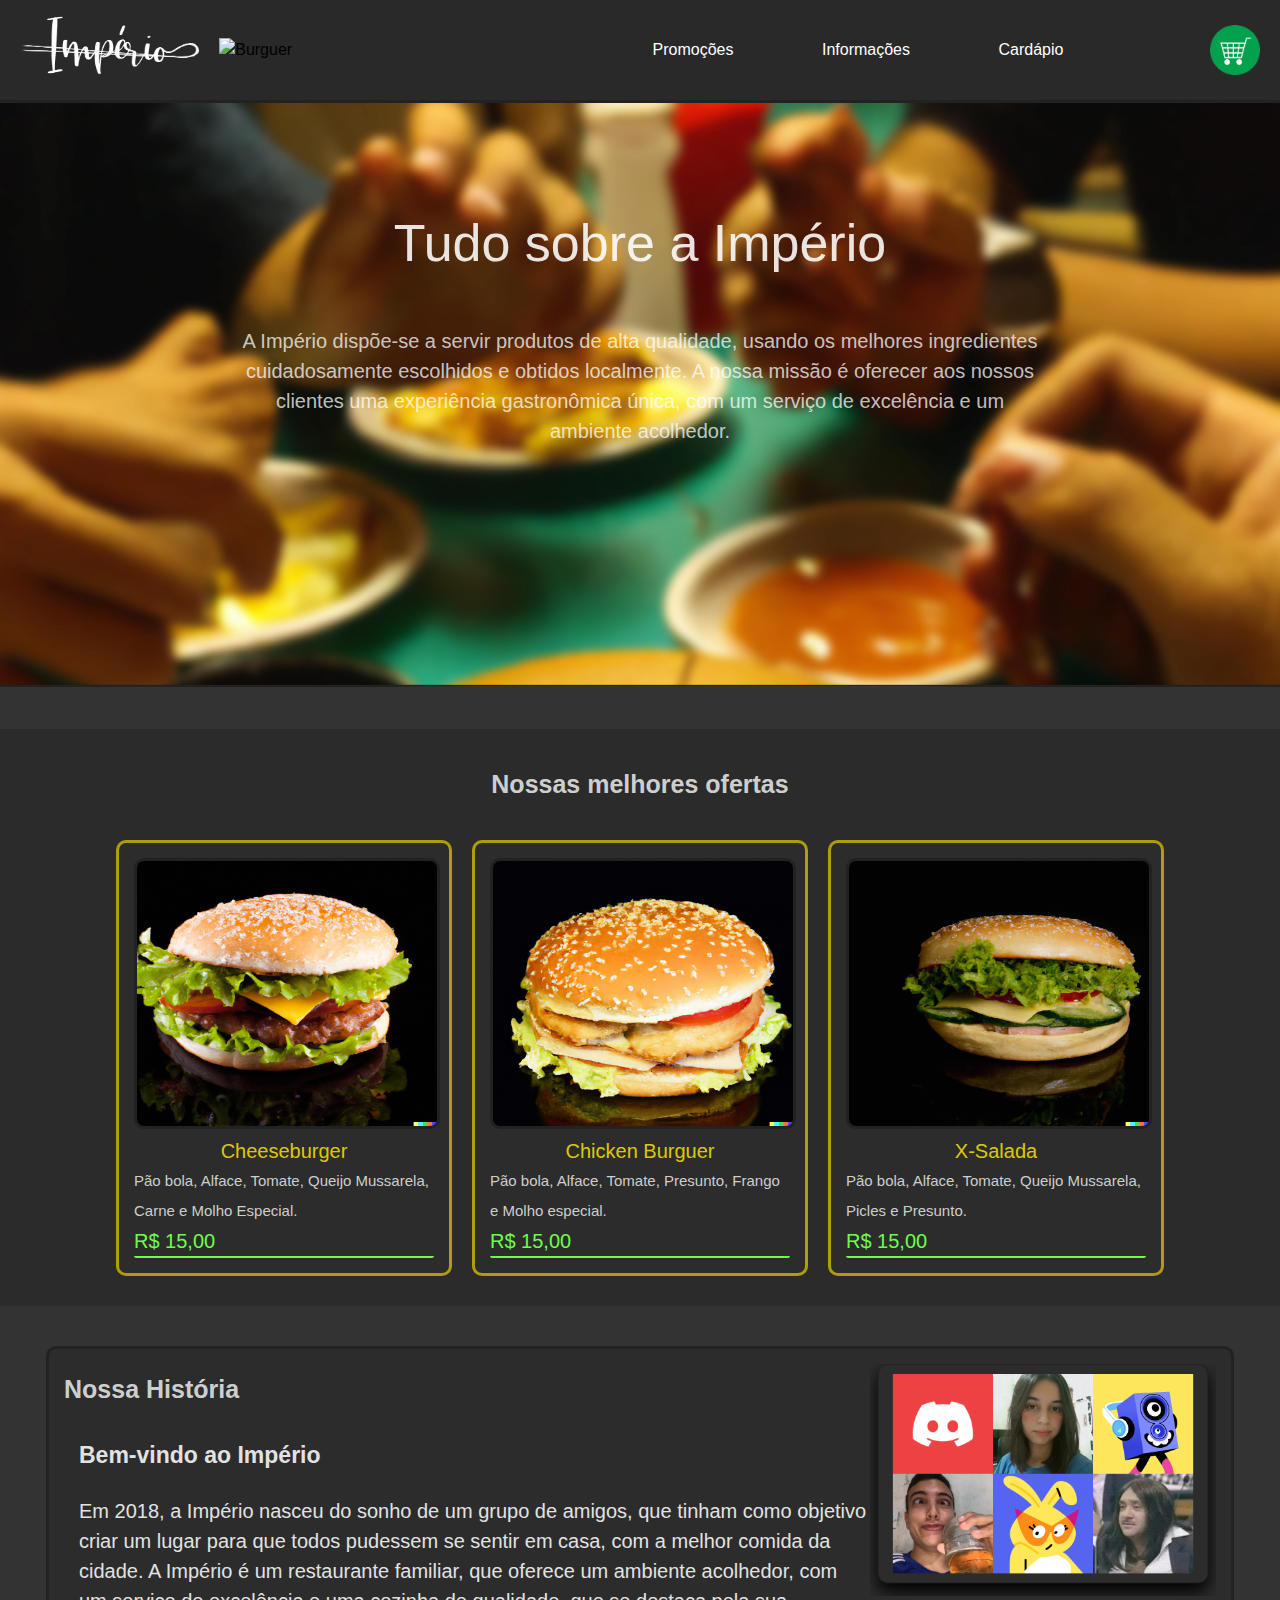
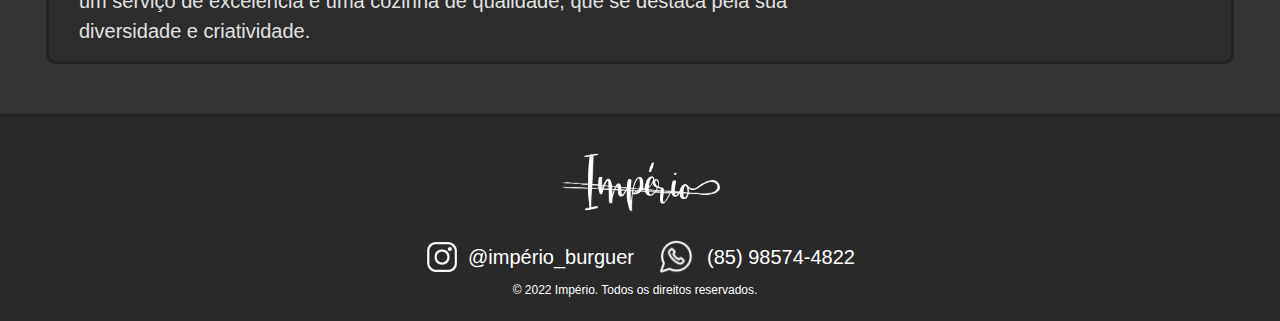
==== index.html @ 6d9a22b9 "bugfix" ====
<!DOCTYPE html>
<html lang="pt_BR" dir="ltr">
<head>
  <!--#region github meta-->
  <meta http-equiv='cache-control' content='no-cache'> 
  <meta http-equiv='expires' content='0'> 
  <meta http-equiv='pragma' content='no-cache'>
  <!--#endregion github meta-->

  <!--default meta-->
  <meta charset="UTF-8">
  <meta http-equiv="X-UA-Compatible" content="IE=edge">
  <meta name="viewport" content="width=device-width, initial-scale=1.0">

  <!--css meta-->
  <link rel="stylesheet" href="css/default.css">
  <link rel="stylesheet" href="css/products.css">
  <link rel="stylesheet" href="css/index.css">

  <!--js meta-->
  <script type="module" src="js/default.js"></script>
  <script type="module" src="js/index.js"></script>

  <!--page info-->
  <title>Império - Página principal</title>
</head>
<body>

  <!--cabeçalho da página (header)-->
  <header>

    <!--coloque a Logo imperio à esquerda do header-->
    <div>
      <figure>
        <img src="./img/logo/Logo_imperio.png" alt="Logo do Império" id="imperio_logo" />
        <img src="./img/logo/burguer.png" alt="Burguer" id="burguer" />
      </figure>
    </div>

    <!--criar botão shopping_cart à direita-->
    <img src="./img/shopping_cart.png" alt="Carrinho de compras" id="shopping_cart" />

    <!--Botões centrais-->
    <div class="center" >
      <nav id="navbuttons">
        <ul><a id="promo">Promoções</a></ul>
        <ul><a id="info">Informações</a></ul>
        <ul><a href="./menu.html" id="card">Cardápio</a></ul>
      </nav>
    </div>

  </header>

  <main>

    <!--Sobre nós (inicio da página)-->
    <section class="sectionabout" style="min-height: 337px;">
      <div id="secdiv">

        <!--Imagem de fundo-->
        <span>
          <span style="background-image: url(./img/fundo.png ); height: 609px; transform: translate(0px, 75.8455px);"></span>
        </span>

        <!--Texto sobre a imperio-->
        <div class="aboutimperio">
          <h1>Tudo sobre a Império</h1>
          <br><br>
          <p>A Império dispõe-se a servir produtos de alta qualidade, usando os melhores ingredientes cuidadosamente escolhidos e obtidos localmente. A nossa missão é oferecer aos nossos clientes uma experiência gastronômica única, com um serviço de excelência e um ambiente acolhedor.</p>
        </div>

      </div>
    </section>

    <br><br><br><br><br><br><br><br>

    <!--Produtos mais vendidos-->
    <section id="jsbestsale" class="bestsale" style="background: rgb(43, 43, 43); padding: 1px 0 20px 0;">

      <h1>Nossas melhores ofertas</h1>

      <!--classe que engloba todos os cards de produtos-->
      <div class="cardgroup">

        <!--#region cards dos produtos-->
        
        <div class="productcard">

          <img src="./img/products/p1.png">
          <div id="productinfo">
            <div>
              <h2>Cheeseburger</h2>
              <h3>Pão bola, Alface, Tomate, Queijo Mussarela, Carne e Molho Especial.</h3>
            </div>
            <p>R$ 15,00</p>
          </div>

        </div>

        <div class="productcard">

          <img src="./img/products/p2.png">
          <div id="productinfo">
            <div>
              <h2>Chicken Burguer</h2>
              <h3>Pão bola, Alface, Tomate, Presunto, Frango e Molho especial.</h3>
            </div>
            <p>R$ 15,00</p>
          </div>

        </div>

        <div class="productcard">

          <img src="./img/products/p3.png">
          <div id="productinfo">
            <div>
              <h2>X-Salada</h2>
              <h3>Pão bola, Alface, Tomate, Queijo Mussarela, Picles e Presunto.</h3>
            </div>
            <p>R$ 15,00</p>
          </div>

        </div>

        <!--#endregion cards dos produtos-->

      </div>
        
    </section>
    
    <!--Nossa história-->
    <section id="jsinfo" class="story">

      <!--Fotos da equipe-->
      <div id="teamphotos">
        <img src="./img/Photo teams.png">
      </div>

      <!--Texto da nossa história-->
      <div id="text">

        <h1>Nossa História</h1>
          <br>
        <h2>Bem-vindo ao Império</h2>
          <br>
        <p>Em 2018, a Império nasceu do sonho de um grupo de amigos, que tinham como objetivo criar um lugar para que todos pudessem se sentir em casa, com a melhor comida da cidade. A Império é um restaurante familiar, que oferece um ambiente acolhedor, com um serviço de excelência e uma cozinha de qualidade, que se destaca pela sua diversidade e criatividade.</p>
      
      </div>

    </section>

  </main>

  <!--Rodapé da página-->
  <footer>

    <img src="./img/logo/Logo_imperio.png">
    <section>

      <!--put instagram.png at next of @imperio_burguer-->
      <img src="./img/logo/instagram.png" class="instragram">
      <p>@império_burguer</p>
      <img src="./img/logo/whatsapp.png" class="whatsapp">
      <p>(85) 98574-4822</p>
    </section>
    <p style="font-size: 75%;">© 2022 Império. Todos os direitos reservados.</p>
    
  </footer>
</body>
</html>
---- css/default.css ----
/*reset all the margins*/
* { 
    margin: 0;
    padding: 0 
}

body {
    font-family: 'Open Sans', sans-serif;
    font-size: 16px;
    line-height: 1.5;
    background: #333;
}

/*#region header*/

header {
    background-color: #292929; 
    height: 100px; 
    width: 100%;
    position: fixed;
    top: 0;
    border-bottom: 3px solid rgb(34, 34, 34);
    z-index: 99;
}

#imperio_logo{
    float: left;
    margin: 0 20px 0 20px;
    height: 100px;
}

#burguer {
    float: left;
    margin: 37.5px 20px 0 0;
    height: 25px;
}

#shopping_cart {
    float: right;
    margin: 25px 20px 0 0;
    height: 50px;
}

/*#region center*/

.center {
    float: right;
    margin: 37.5px auto;;
    width: 50vw;
}

.center a{
    margin: 0 5vw 0 0;
    font-family:'Lucida Sans', 'Lucida Sans Regular', 'Lucida Grande', 'Lucida Sans Unicode', Geneva, Verdana, sans-serif;
    color: white;
    text-decoration: none;
    padding: 10px;
    border-radius: 10%;
}

.center a:hover{
    background-color: white;
    color: #292929;
}

.center nav{
    list-style: none;
    text-align: center;
}

.center ul {
    display: inline-block;
}

/*#endregion center*/

/*#endregion header*/

/*#region footer*/

footer{
    background-color: #292929;
    padding: 20px;
    margin-top: 50px;
    text-align: center;
    border-top: 3px solid #222222;
}
footer p {
    color: white;
    font-size: 20px;
    display: inline-block;
    margin-right: 10px;
}
   
footer img{
    width: 160px;
    height: 100px;
    margin: 0 auto;
    display: block;
}
  
footer section{
    display: flex;
    justify-content: center;
    align-items: center;
    margin: 0 auto;
    width: 100%;
    max-width: 450px;
}
  
.instragram{
    width: 30px;
    height: 30px;
}
  
.whatsapp{
    width: 40px;
    height: 40px;
}

/*#endregion*/
---- css/products.css ----
.bestsale .productcard{
    border: 3px solid #d6c101c4;
}

.bestsale h1 {
    font-size: 25px;
    color: #cecece;
    margin: 36px auto;
    text-align: center;
}
  
.cardgroup {
    display: flex;
    flex-wrap: wrap;
    justify-content: center;
    height: 100%;
}
  
.productcard {
    margin: 0 10px 10px 10px;
    width: 300px;
    background-color: #2c2c2c;
    border: 3px solid #222222;
    border-radius: 10px;
    padding: 15px;
    max-width: 100%;
    transition: all 0.3s ease-in-out;
    cursor: pointer;
}

.productcardoffer {
    border: 3px solid #d6c101c4;
}
  
.productcard:hover{
    transform: scale(0.95);
}

.productcard img{
    width: 100%;
    max-height: 265px;
    border-radius: 10px;
    border: 3px solid #222222;
}

#productinfo {
    margin: 0 0 0 0;
    padding: 0 0 0 0;
    width: 100%;
    overflow: auto;
    transform: scale(1);
    transition: 0.5s;
}

#productinfo h2 {
    font-size: 20px;
    color: #fce304de;
    text-align: center;
    font-weight: 500;
}

#productinfo h3{
    font-size: 15px;
    color: #cecece;
    line-height: 30px;
    font-weight: 500;
}

#productinfo p {
    font-size: 20px;
    color: #6cff47;
    border-bottom: 2px solid #6cff47;
    border-radius: 2px;
    line-height: 30px;
    font-weight: 500;
}
---- css/index.css ----
/*reset all the margins*/
* { 
  margin: 0;
  padding: 0 
}

body {
  font-family: 'Open Sans', sans-serif;
  font-size: 16px;
  line-height: 1.5;
  background: #333;
}

/*#region about*/
.sectionabout div {
  margin: 200px auto;
}

.sectionabout div span {
  overflow: hidden;
  position: absolute;
  top: 0;
  right: 0;
  bottom: 0;
  left: 0;
  z-index: -1;
  border-bottom: 2px solid rgb(34, 34, 34);
}

.sectionabout div span span{
  background-repeat: no-repeat;
  background-position: top;
  background-size: cover;
  position: absolute;
  bottom: 0;
  left: 0;
  width: 100%;
  height: 100%;
  display: block;
}

.aboutimperio {
  margin: 103px auto;
  width: 80%;
  max-width: 800px;
  padding: 10px;
  text-align: center;
  font-weight: 500;
  font-family: Arial, Helvetica, sans-serif;
}

.aboutimperio h1 {
  font-size: 52px;
  line-height: 1.3em;
  color: rgba(255, 255, 255, 0.877);
  font-weight: 500;
}

.aboutimperio p {
  color: rgba(255, 255, 255, 0.74);
  font-size: 20px;
}
/*#endregion about*/

#navbuttons {
  cursor: pointer;
}

/*#region story*/
.story {
  margin: 40px auto;
  width: 90%;
  border: 3px solid #222222;
  border-radius: 10px;
  font-family:'Gill Sans', 'Gill Sans MT', Calibri, 'Trebuchet MS', sans-serif;
  font-weight: lighter;
  color: #e2e2e2;
  padding: 15px;
  background-color: #2c2c2c;
  overflow: auto;
}

.story #text h1{
  font-size: 25px;
  color: #cecece;
  line-height: 50px;
}

.story #text h2{
  font-size: 23px;
  margin-left: 15px;
}

.story #text p{
  font-size: 20px;
  margin-left: 15px;
}

.story #teamphotos img{
  float: right;
  clear: both;
  width: 30%;
  min-width: 300px;
}
/*#endregion story*/
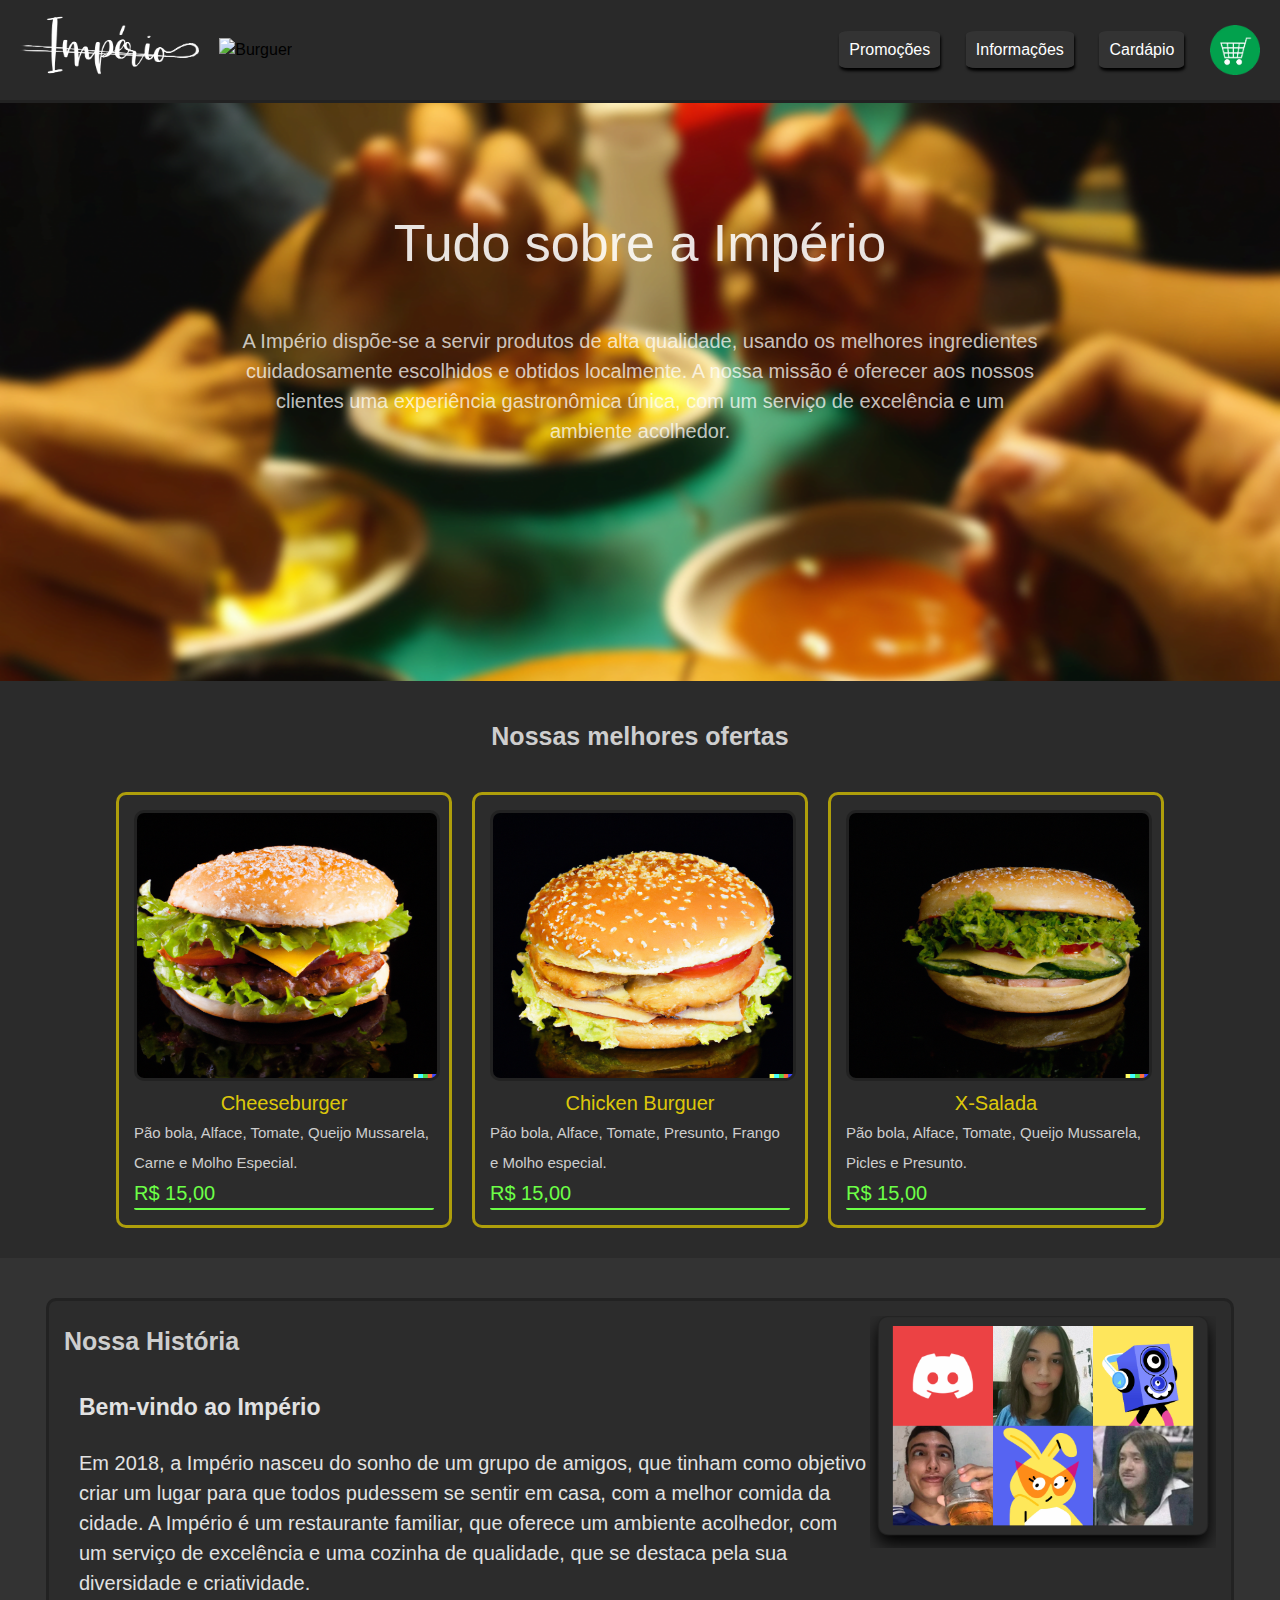
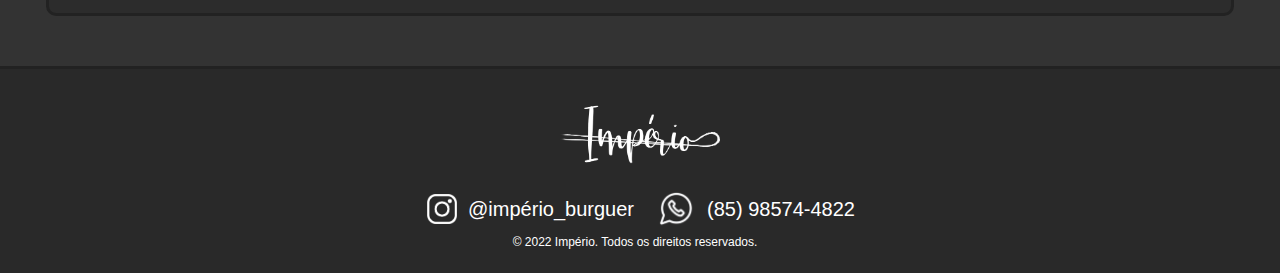
==== commit a95539fc: "fix" ====
--- a/index.html
+++ b/index.html
@@ -19,7 +19,6 @@
 
   <!--js meta-->
   <script type="module" src="js/default.js"></script>
-  <script type="module" src="js/index.js"></script>
 
   <!--page info-->
   <title>Império - Página principal</title>
@@ -30,24 +29,18 @@
   <header>
 
     <!--coloque a Logo imperio à esquerda do header-->
-    <div>
-      <figure>
-        <img src="./img/logo/Logo_imperio.png" alt="Logo do Império" id="imperio_logo" />
-        <img src="./img/logo/burguer.png" alt="Burguer" id="burguer" />
-      </figure>
-    </div>
+    <img class="home" src="./img/logo/Logo_imperio.png" alt="Logo do Império" id="imperio_logo" />
+    <img class="home" src="./img/logo/burguer.png" alt="Burguer" id="burguer" />
 
     <!--criar botão shopping_cart à direita-->
     <img src="./img/shopping_cart.png" alt="Carrinho de compras" id="shopping_cart" />
 
     <!--Botões centrais-->
-    <div class="center" >
-      <nav id="navbuttons">
-        <ul><a id="promo">Promoções</a></ul>
-        <ul><a id="info">Informações</a></ul>
-        <ul><a href="./menu.html" id="card">Cardápio</a></ul>
-      </nav>
-    </div>
+    <nav class="center" id="navbuttons">
+      <ul><a id="promo">Promoções</a></ul>
+      <ul><a id="info">Informações</a></ul>
+      <ul><a href="./menu.html" id="card">Cardápio</a></ul>
+    </nav>
 
   </header>
 
@@ -72,7 +65,7 @@
       </div>
     </section>
 
-    <br><br><br><br><br><br><br><br>
+    <br><br><br><br><br><br>
 
     <!--Produtos mais vendidos-->
     <section id="jsbestsale" class="bestsale" style="background: rgb(43, 43, 43); padding: 1px 0 20px 0;">
--- a/css/default.css
+++ b/css/default.css
@@ -11,6 +11,10 @@
     background: #333;
 }
 
+#navbuttons a{
+    cursor: pointer;
+}
+
 /*#region header*/
 
 header {
@@ -21,6 +25,10 @@
     top: 0;
     border-bottom: 3px solid rgb(34, 34, 34);
     z-index: 99;
+}
+
+.home{
+    cursor: pointer;
 }
 
 #imperio_logo{
@@ -44,18 +52,22 @@
 /*#region center*/
 
 .center {
-    float: right;
-    margin: 37.5px auto;;
-    width: 50vw;
+    display: flex;
+    justify-content: right;
+    align-items:flex-end;
+    margin: 37.5px auto;
 }
 
 .center a{
-    margin: 0 5vw 0 0;
+    background-color: #333333;
+    margin: 0 2vw 0 0;
     font-family:'Lucida Sans', 'Lucida Sans Regular', 'Lucida Grande', 'Lucida Sans Unicode', Geneva, Verdana, sans-serif;
     color: white;
     text-decoration: none;
     padding: 10px;
     border-radius: 10%;
+    box-shadow: 1px 3px 3px black;
+    transition: all 0.2s ease;
 }
 
 .center a:hover{
--- a/css/index.css
+++ b/css/index.css
@@ -62,10 +62,6 @@
 }
 /*#endregion about*/
 
-#navbuttons {
-  cursor: pointer;
-}
-
 /*#region story*/
 .story {
   margin: 40px auto;
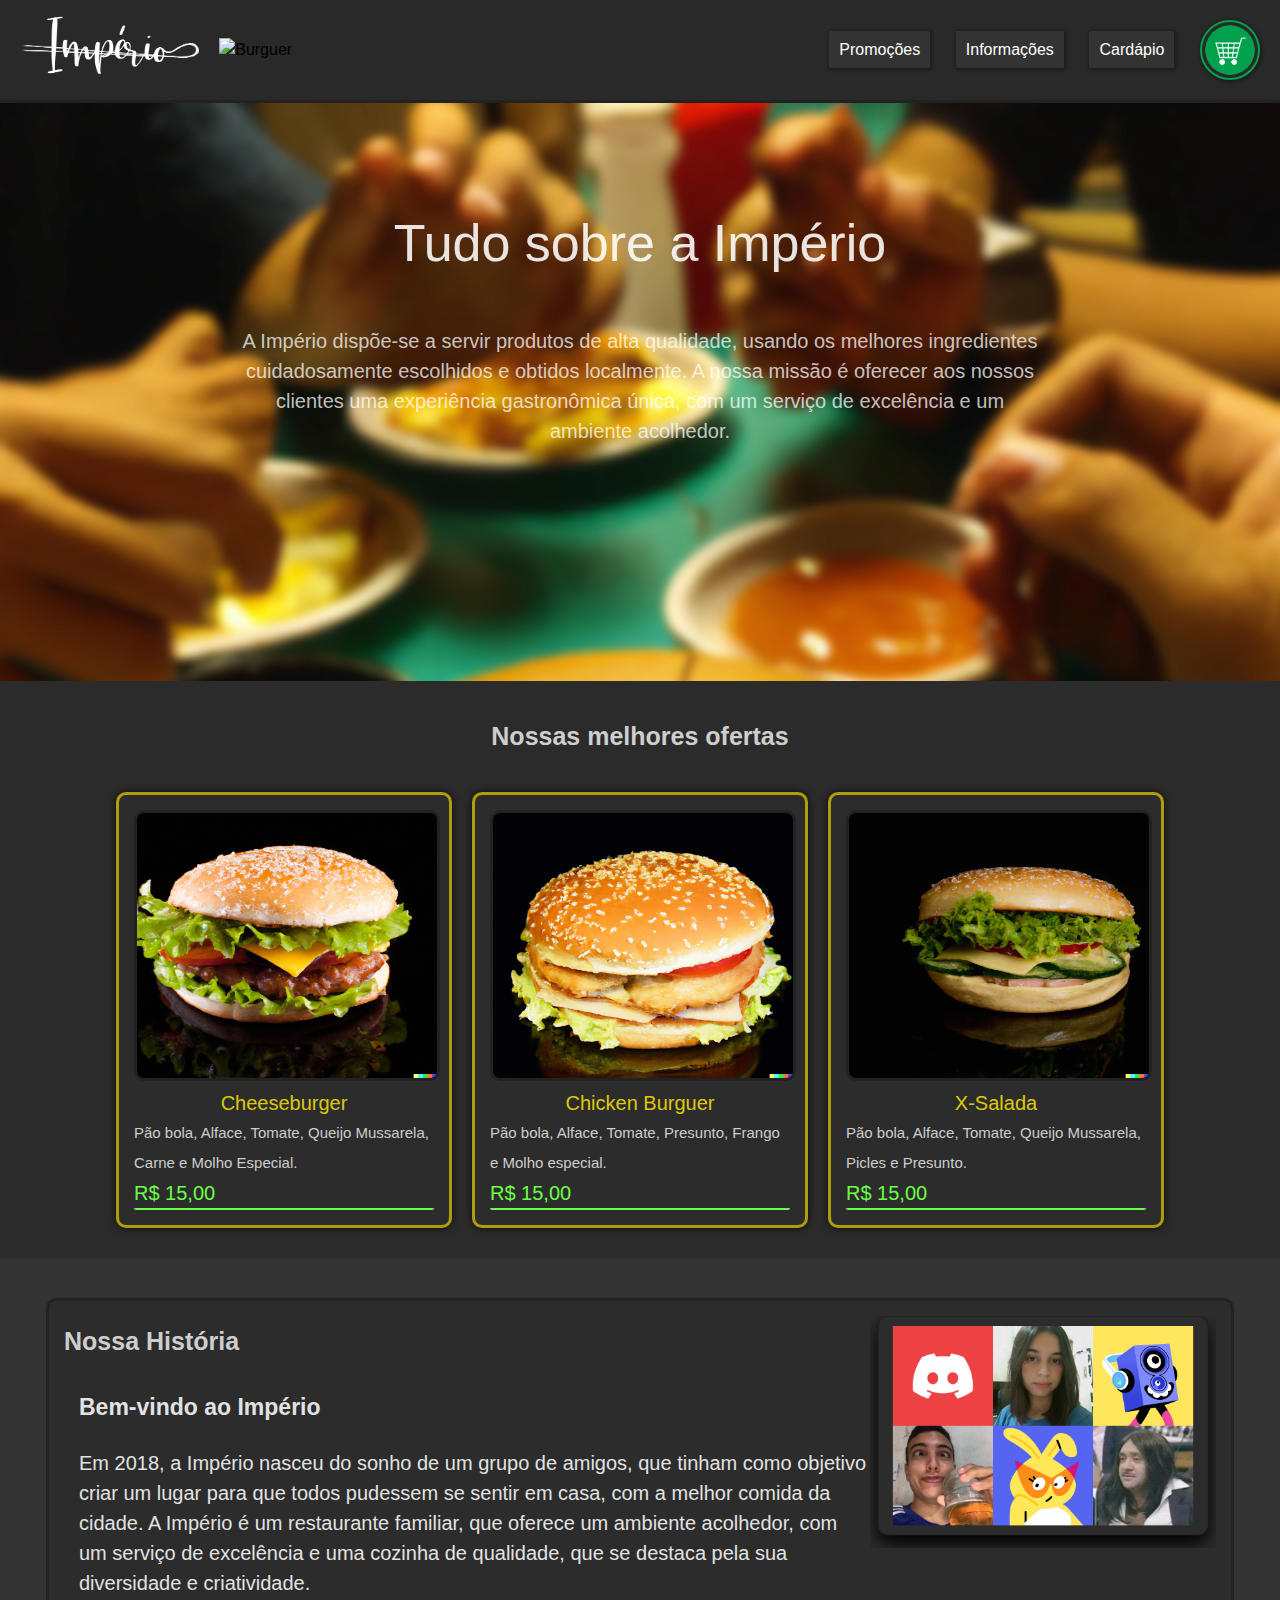
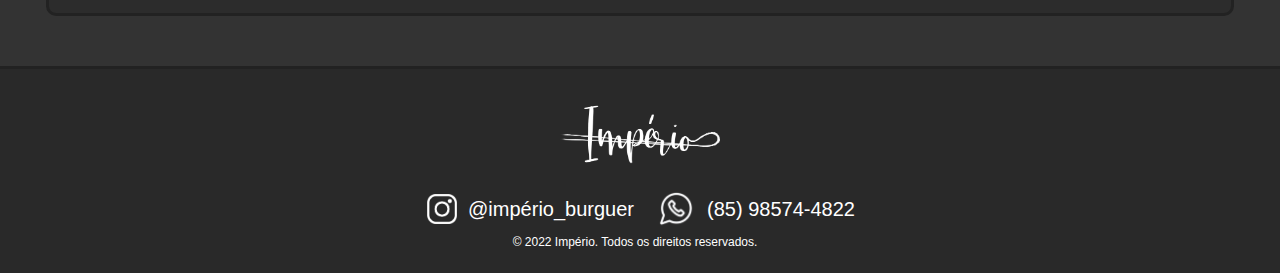
==== commit fe6c9d6b: "shoppingcart" ====
--- a/index.html
+++ b/index.html
@@ -16,6 +16,7 @@
   <link rel="stylesheet" href="css/default.css">
   <link rel="stylesheet" href="css/products.css">
   <link rel="stylesheet" href="css/index.css">
+  <link rel="stylesheet" href="css/cartconfirm.css">
 
   <!--js meta-->
   <script type="module" src="js/default.js"></script>
@@ -35,14 +36,59 @@
     <!--criar botão shopping_cart à direita-->
     <img src="./img/shopping_cart.png" alt="Carrinho de compras" id="shopping_cart" />
 
+    <!--html para uso em js no carrinho-->
+    <div id="cart_productjs" style="display: none;">
+      <div class="cart_product">
+        <img class="cart_product_img" src="./img/products/b1.jpg" />
+        <div>
+          <p class="cart_product_name">Cheeseburger</p>
+          <p class="cart_product_price">R$ 10,00</p>
+        </div>
+        <div class="cart_options">
+          <p class="cart_remove">X</p>
+          <p class="cart_qtd">x1</p>
+        </div>
+      </div>
+    </div>
+
+    <div id="cartmenu" style="display: none;">
+      <div id="box">
+        <div id="cartmenu_content">
+
+        </div>
+      </div>
+    </div>
+
     <!--Botões centrais-->
     <nav class="center" id="navbuttons">
       <ul><a id="promo">Promoções</a></ul>
-      <ul><a id="info">Informações</a></ul>
+      <ul><a href="./index.html#jsinfo">Informações</a></ul>
       <ul><a href="./menu.html" id="card">Cardápio</a></ul>
     </nav>
 
   </header>
+
+  <div class="cartconfirm">
+    <div id="popup-content">
+      <h1>Deseja adicionar ao carrinho?</h1>
+      <h2 id="name">Nome do produto</h2>
+      <h3 id="desc">Descrição do produto</h3>
+      <h4 id="price">R$ 00,00</h4>
+      <div id="qtd">
+          <select name="quantidade" id="qtdselect">
+              <option value="1">1</option>
+              <option value="2">2</option>
+              <option value="3">3</option>
+              <option value="4">4</option>
+              <option value="5">5</option>
+          </select>
+      </div>
+      <div id="confirmbtns">
+          <button id="yes">Sim</button>
+          <button id="no">Não</button>
+      </div>
+    </div>
+  </div>
 
   <main>
 
--- a/css/default.css
+++ b/css/default.css
@@ -24,7 +24,7 @@
     position: fixed;
     top: 0;
     border-bottom: 3px solid rgb(34, 34, 34);
-    z-index: 99;
+    z-index: 97;
 }
 
 .home{
@@ -45,8 +45,13 @@
 
 #shopping_cart {
     float: right;
-    margin: 25px 20px 0 0;
+    cursor: pointer;
+    margin: 20px 20px 0 0;
     height: 50px;
+    border: 2px solid #02a14d;
+    border-radius: 50%;
+    box-shadow: 1px 1px 3px 2px rgba(0, 0, 0, 0.247);
+    padding: 3px;
 }
 
 /*#region center*/
@@ -65,8 +70,8 @@
     color: white;
     text-decoration: none;
     padding: 10px;
-    border-radius: 10%;
-    box-shadow: 1px 3px 3px black;
+    border-radius: 2px;
+    box-shadow: 1px 1px 3px 2px rgba(0, 0, 0, 0.247);
     transition: all 0.2s ease;
 }
 
--- a/css/products.css
+++ b/css/products.css
@@ -26,6 +26,7 @@
     max-width: 100%;
     transition: all 0.3s ease-in-out;
     cursor: pointer;
+    box-shadow: 0 0 8px 0 rgba(0, 0, 0, 0.733);
 }
 
 .productcardoffer {
--- a/css/cartconfirm.css
+++ b/css/cartconfirm.css
@@ -0,0 +1,209 @@
+/*#region cartconfirm*/
+
+.cartconfirm {
+    position: fixed;
+    top: 0;
+    left: 0;
+    width: 100%;
+    height: 100%;
+    background-color: rgba(0, 0, 0, 0.5);
+    display: none;
+    justify-content: center;
+    align-items: center;
+    z-index: 99;
+}
+
+.cartconfirm > div {
+    padding: 25px;
+    max-width: 492px;
+    border: #3b68fcde 2px solid;
+    background-color: rgb(22, 22, 22);
+    border-radius: 15px;
+    display: flex;
+    flex-wrap: wrap;
+    justify-content: center;
+    align-items: center;
+}
+
+.cartconfirm > div > h1{
+    text-align: center;
+    color: rgba(255, 255, 255, 0.877);
+    margin-bottom: 20px;
+}
+
+#name, #desc, #price {
+    color: #fce304de;
+    width: 100%;
+    display: flex;
+    flex-wrap: wrap;
+    justify-content: center;
+    align-items: center;
+}
+
+#desc {
+    font-size: 15px;
+    color: #cecece;
+    line-height: 30px;
+    font-weight: 500;
+}
+
+#price {
+    display: block;
+    font-size: 20px;
+    color: #6cff47;
+    border-bottom: 2px solid #6cff47;
+    border-radius: 2px;
+    line-height: 30px;
+    font-weight: 500;
+    max-width: 50%;
+}
+
+#confirmbtns {
+    margin-top: 10px;
+    display: flex;
+    flex-wrap: wrap;
+    justify-content: center;
+    align-items: center;
+    width: 100%;
+}
+
+#qtd {
+    padding: 0;
+    margin-top: 20px;
+}
+
+#yes, #no {
+    width: 100px;
+    height: 50px;
+    border-radius: 3px;
+    border: 1px solid #f81d1dde;
+    background-color: rgb(22, 22, 22);
+    color: #f81d1dde;
+    font-size: 20px;
+    font-weight: 600;
+    margin: 0 auto;
+    cursor: pointer;
+    transition: 0.5s;
+}
+
+#yes {
+    border: 1px solid #44f118de;
+    color: #44f118de;
+}
+
+#qtd {
+    width: 10%;
+    display: flex;
+    flex-wrap: wrap;
+    justify-content: center;
+    align-items: center;
+}
+
+#qtdselect {
+    color: #3b68fcde;
+    background-color: rgb(22, 22, 22);
+    border: 1px solid #3b68fcde;
+    padding: 5px;
+    border-radius: 3px;
+    margin: 0 auto;
+    cursor: pointer;
+}
+
+/*#endregion cartmenu*/
+
+/*#region cartmenu*/
+#cartmenu{
+    position: fixed;
+    top: 110px;
+    right: 30px;
+    width: 300px;
+    border-radius: 10px;
+    border: 2px solid #000000;
+    box-shadow: 1px 1px 3px 2px rgba(0, 0, 0, 0.678);
+    padding: 8px 5px 8px 5px;
+    height: 300px;
+    justify-content: center;
+    align-items: center;
+    z-index: 99;
+    background-color:rgb(22, 22, 22);
+}
+
+#cartmenu > #box{
+    border: 2px solid #02a14d;
+    padding: 2px;
+    width: 100%;
+    height: 100%;
+    border-radius: 10px;
+    overflow: hidden;
+}
+
+#cartmenu_content {
+    width: 100%;
+    height: 100%;
+    overflow-y: auto;
+    overflow-x: hidden;
+    padding: 5px;
+}
+
+.cart_product{
+    background-color:rgb(44, 44, 44);
+    border-radius: 10px;
+    border : 2px solid #000000;
+    display: flex;
+    margin: 0 10px 0 0;
+    cursor: default;
+    margin-bottom: 10px;
+    white-space: nowrap;
+    overflow: hidden;
+    text-overflow: ellipsis;
+}
+
+.cart_product_name{
+    color: #fce304de;
+    font-size: 16px;
+    font-weight: 600;
+    margin: 0 10px 0 10px;
+}
+
+.cart_product_price{
+    color: #02a14d;
+    font-size: 16px;
+    font-weight: 600;
+    margin: 0 0 0 10px;
+}
+
+.cart_product_img {
+    width: 80px;
+    height: 50px;
+    border-radius: 5px;
+}
+
+.cart_options {
+    display: flex;
+    flex-wrap: wrap;
+    justify-content: center;
+    align-items: center;
+    width: 100%;
+    margin-top: 10px;
+    /*align children items in Y axys*/
+    align-content: center;
+    
+}
+
+.cart_qtd{
+    color: #f7f7f785;
+    font-size: 16px;
+    font-weight: 600;
+    height: min-content;
+}
+
+.cart_remove{
+    color: #f81d1dde;
+    font-size: 10px;
+    font-weight: 600;
+    height: min-content;
+    cursor: pointer;
+    margin: 0 10px 0 0;
+}
+
+/*#endregion cartmenu*/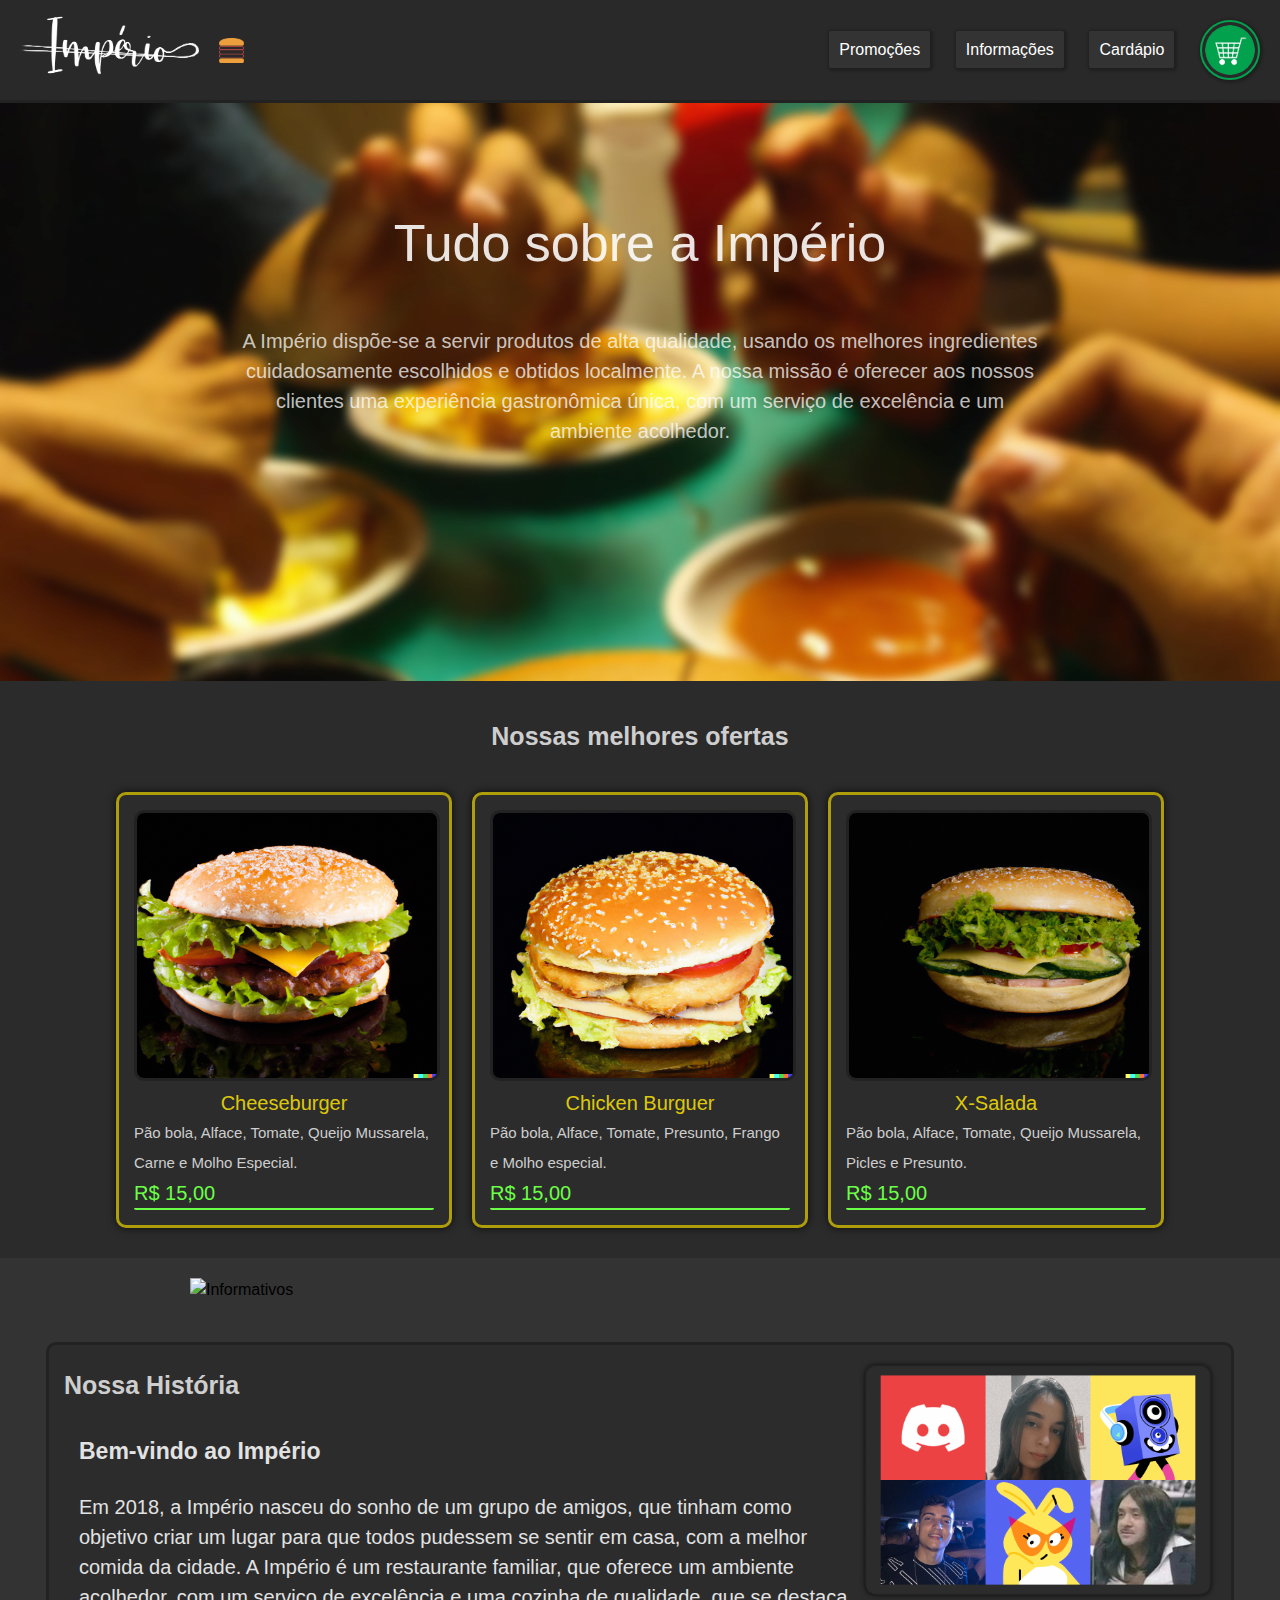
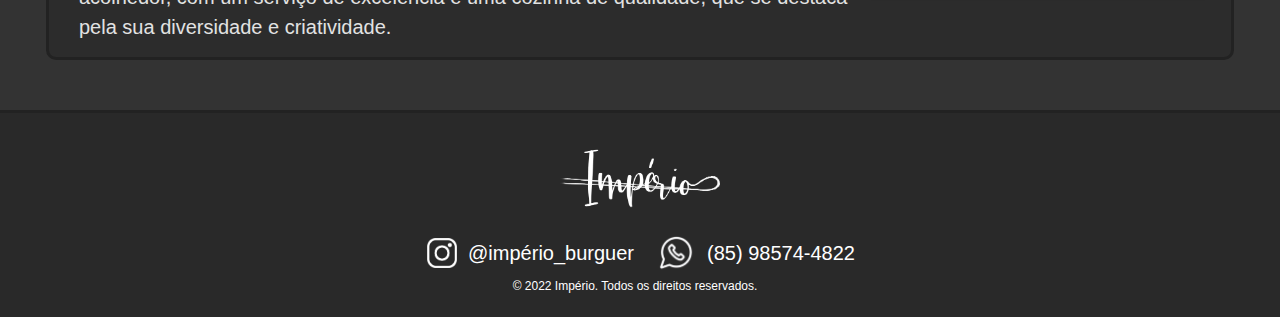
==== commit 31c2f908: "bugfix" ====
--- a/index.html
+++ b/index.html
@@ -30,7 +30,7 @@
   <header>
 
     <!--coloque a Logo imperio à esquerda do header-->
-    <img class="home" src="./img/logo/Logo_imperio.png" alt="Logo do Império" id="imperio_logo" />
+    <img class="home" src="./img/logo/logo_imperio.png" alt="Logo do Império" id="imperio_logo" />
     <img class="home" src="./img/logo/burguer.png" alt="Burguer" id="burguer" />
 
     <!--criar botão shopping_cart à direita-->
@@ -62,7 +62,7 @@
     <!--Botões centrais-->
     <nav class="center" id="navbuttons">
       <ul><a id="promo">Promoções</a></ul>
-      <ul><a href="./index.html#jsinfo">Informações</a></ul>
+      <ul><a id="info">Informações</a></ul>
       <ul><a href="./menu.html" id="card">Cardápio</a></ul>
     </nav>
 
@@ -125,7 +125,7 @@
         
         <div class="productcard">
 
-          <img src="./img/products/p1.png">
+          <img src="./img/products/cheeseburger.png">
           <div id="productinfo">
             <div>
               <h2>Cheeseburger</h2>
@@ -138,7 +138,7 @@
 
         <div class="productcard">
 
-          <img src="./img/products/p2.png">
+          <img src="./img/products/chickenburguer.png">
           <div id="productinfo">
             <div>
               <h2>Chicken Burguer</h2>
@@ -151,7 +151,7 @@
 
         <div class="productcard">
 
-          <img src="./img/products/p3.png">
+          <img src="./img/products/x-salada.png">
           <div id="productinfo">
             <div>
               <h2>X-Salada</h2>
@@ -168,8 +168,14 @@
         
     </section>
     
+    <!--Colocar informativos.png-->
+    <div id="jsinfo">
+    <img id="infoimg" src="./img/informativos.png" alt="Informativos">
+    </div>
+
+
     <!--Nossa história-->
-    <section id="jsinfo" class="story">
+    <section class="story">
 
       <!--Fotos da equipe-->
       <div id="teamphotos">
@@ -194,7 +200,7 @@
   <!--Rodapé da página-->
   <footer>
 
-    <img src="./img/logo/Logo_imperio.png">
+    <img src="./img/logo/logo_imperio.png">
     <section>
 
       <!--put instagram.png at next of @imperio_burguer-->
--- a/css/index.css
+++ b/css/index.css
@@ -62,6 +62,13 @@
 }
 /*#endregion about*/
 
+#infoimg {
+  width: 80%;
+  margin: 20px auto;
+  display: block;
+  max-width: 900px;
+}
+
 /*#region story*/
 .story {
   margin: 40px auto;
@@ -97,5 +104,9 @@
   clear: both;
   width: 30%;
   min-width: 300px;
+  background-color: transparent;
+  border-radius: 10px;
+  margin: 5px;
+  box-shadow: 0px 0px 5px 0px rgba(0,0,0,0.75);
 }
 /*#endregion story*/--- a/css/cartconfirm.css
+++ b/css/cartconfirm.css
@@ -179,15 +179,10 @@
 }
 
 .cart_options {
-    display: flex;
-    flex-wrap: wrap;
-    justify-content: center;
-    align-items: center;
     width: 100%;
     margin-top: 10px;
-    /*align children items in Y axys*/
     align-content: center;
-    
+    float:right;
 }
 
 .cart_qtd{
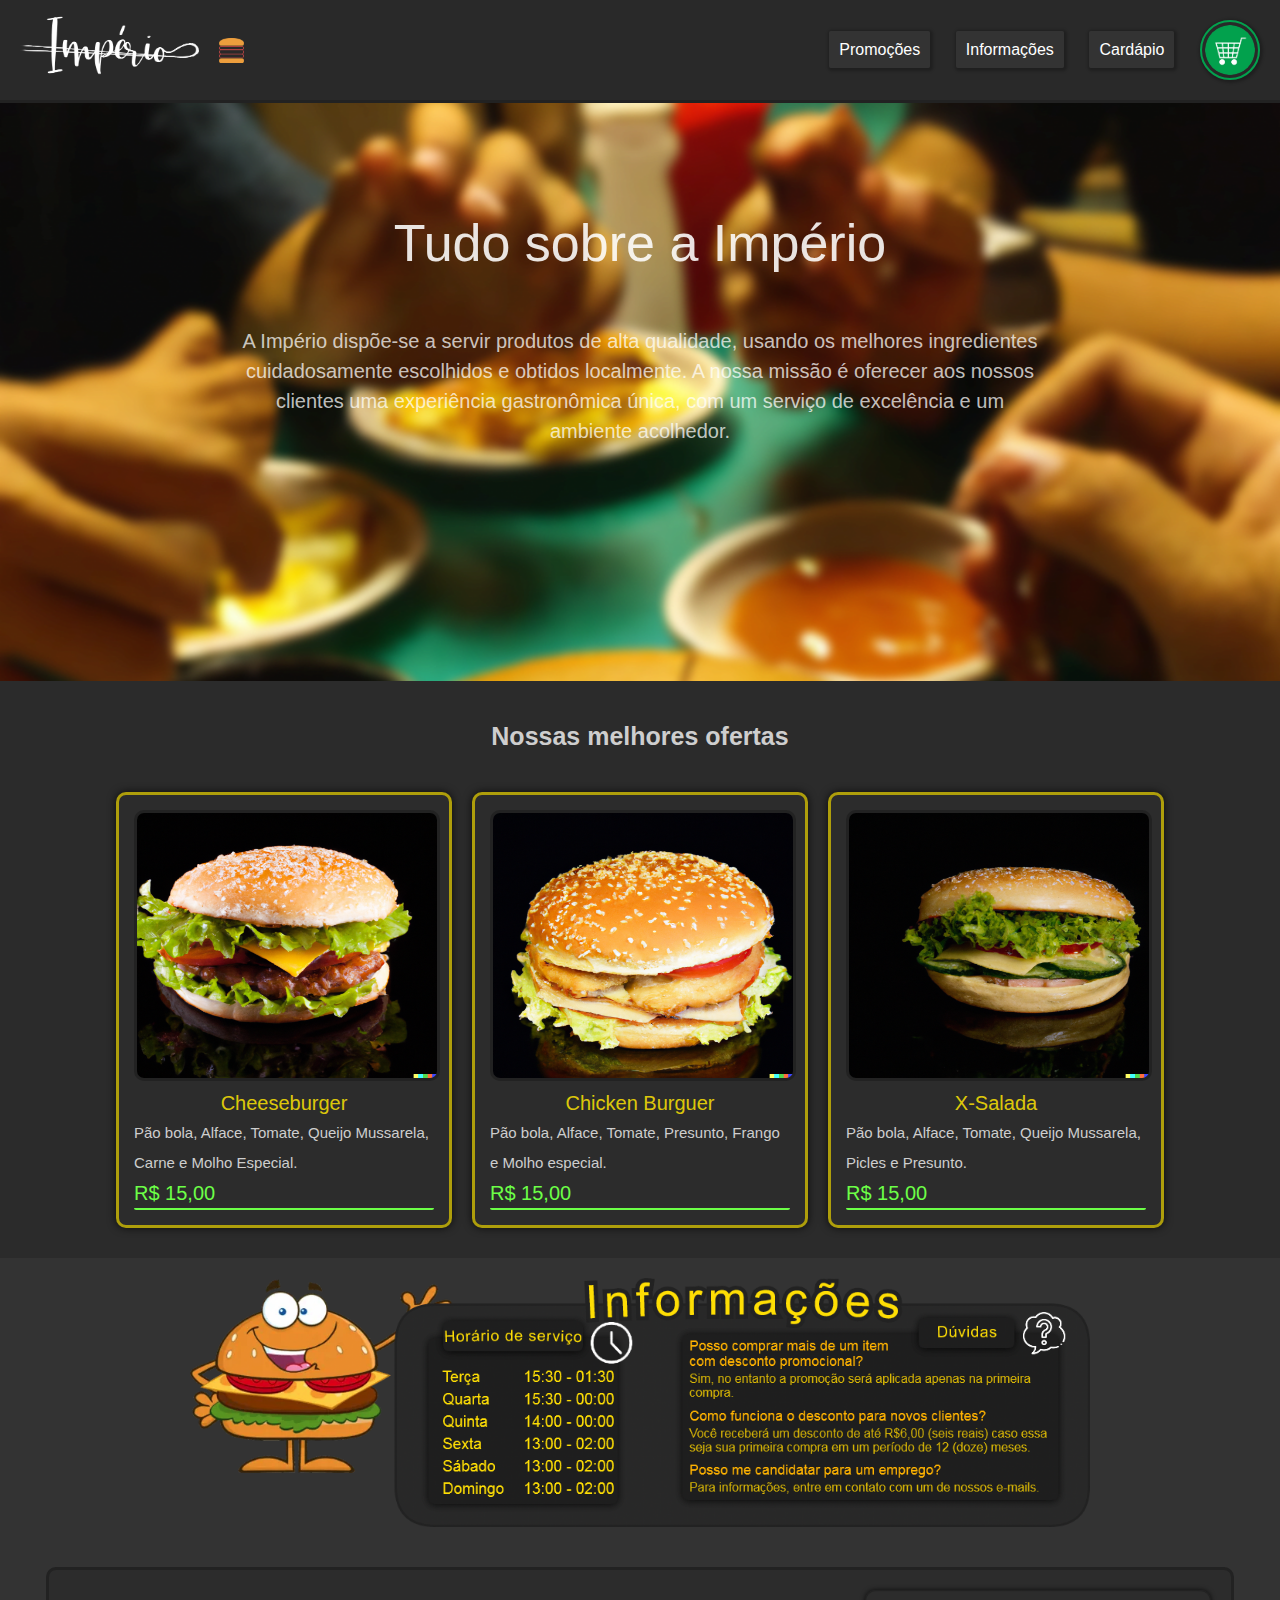
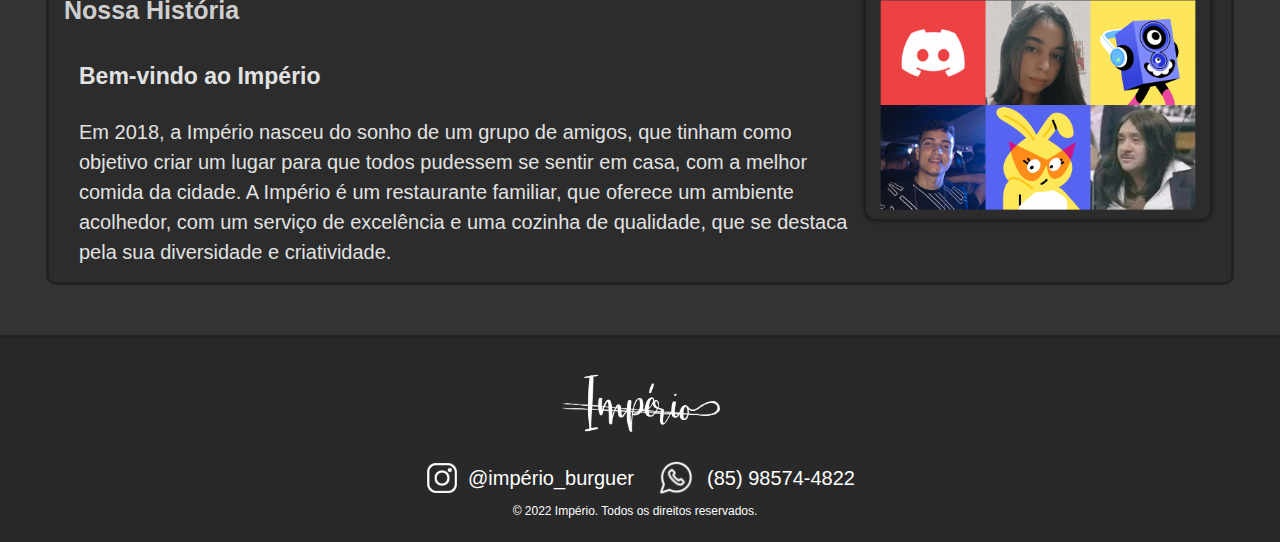
==== commit 43b4d5bf: "githubfix" ====
--- a/index.html
+++ b/index.html
@@ -170,7 +170,7 @@
     
     <!--Colocar informativos.png-->
     <div id="jsinfo">
-    <img id="infoimg" src="./img/informativos.png" alt="Informativos">
+      <img id="infoimg" src="./img/informativos.png" alt="Informativos">
     </div>
 
 
--- a/css/index.css
+++ b/css/index.css
@@ -1,3 +1,4 @@
+/*github fix*/
 /*reset all the margins*/
 * { 
   margin: 0;
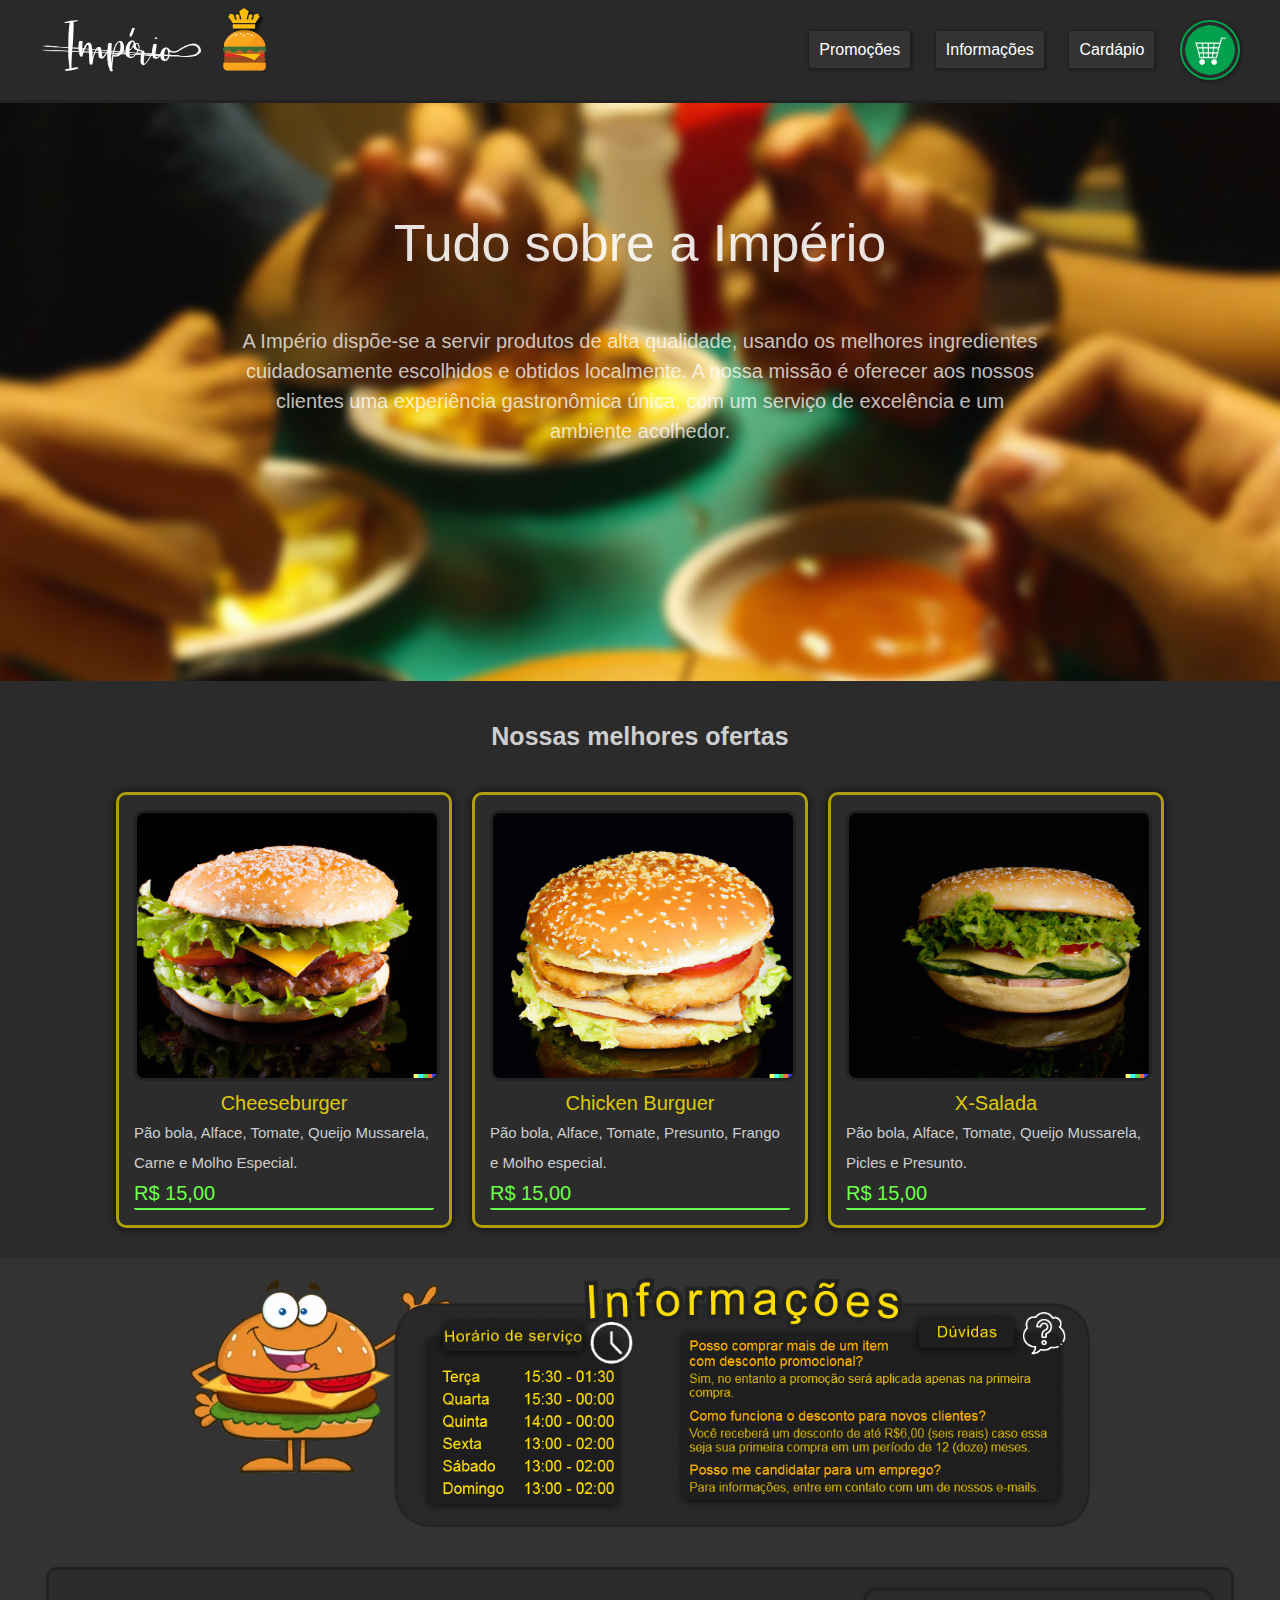
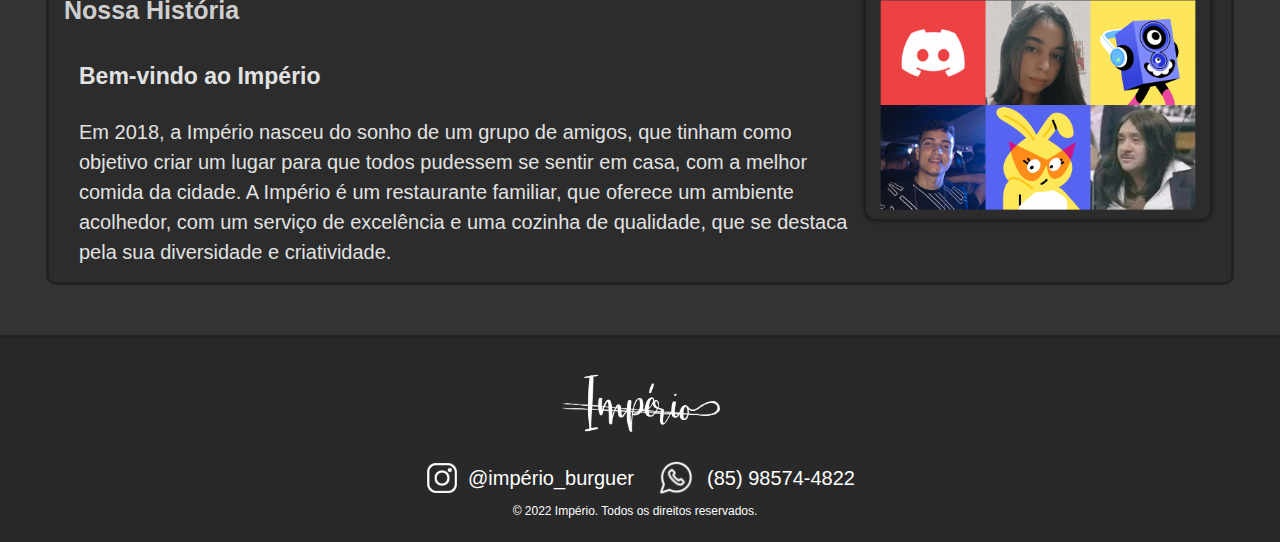
==== commit c06e9c65: "shoppingfix" ====
--- a/index.html
+++ b/index.html
@@ -21,6 +21,9 @@
   <!--js meta-->
   <script type="module" src="js/default.js"></script>
 
+  <!--page icon-->
+  <link rel="icon" href="./img/logo/burguer.png" type = "image/x-icon">
+
   <!--page info-->
   <title>Império - Página principal</title>
 </head>
@@ -39,7 +42,7 @@
     <!--html para uso em js no carrinho-->
     <div id="cart_productjs" style="display: none;">
       <div class="cart_product">
-        <img class="cart_product_img" src="./img/products/b1.jpg" />
+        <img class="cart_product_img" src="" />
         <div>
           <p class="cart_product_name">Cheeseburger</p>
           <p class="cart_product_price">R$ 10,00</p>
--- a/css/default.css
+++ b/css/default.css
@@ -33,20 +33,20 @@
 
 #imperio_logo{
     float: left;
-    margin: 0 20px 0 20px;
-    height: 100px;
+    margin: 5px 20px 0 40px;
+    height: 90px;
 }
 
 #burguer {
     float: left;
-    margin: 37.5px 20px 0 0;
-    height: 25px;
+    margin: 8px 20px 0 0;
+    height: 65px;
 }
 
 #shopping_cart {
     float: right;
     cursor: pointer;
-    margin: 20px 20px 0 0;
+    margin: 20px 40px 0 0;
     height: 50px;
     border: 2px solid #02a14d;
     border-radius: 50%;
--- a/css/cartconfirm.css
+++ b/css/cartconfirm.css
@@ -118,7 +118,7 @@
     right: 30px;
     width: 300px;
     border-radius: 10px;
-    border: 2px solid #000000;
+    border: 2px solid #222222;
     box-shadow: 1px 1px 3px 2px rgba(0, 0, 0, 0.678);
     padding: 8px 5px 8px 5px;
     height: 300px;
@@ -126,10 +126,10 @@
     align-items: center;
     z-index: 99;
     background-color:rgb(22, 22, 22);
+    overflow: hidden;
 }
 
 #cartmenu > #box{
-    border: 2px solid #02a14d;
     padding: 2px;
     width: 100%;
     height: 100%;
@@ -146,7 +146,7 @@
 }
 
 .cart_product{
-    background-color:rgb(44, 44, 44);
+    background-color:rgba(44, 44, 44, 0.363);
     border-radius: 10px;
     border : 2px solid #000000;
     display: flex;
@@ -158,10 +158,19 @@
     text-overflow: ellipsis;
 }
 
+.cart_product > div {
+    max-width: 160px;
+    width: 160px;
+}
+
 .cart_product_name{
     color: #fce304de;
     font-size: 16px;
     font-weight: 600;
+    width: 190px;
+    max-width: 190px;
+    overflow: hidden;
+    text-overflow: clip;
     margin: 0 10px 0 10px;
 }
 
@@ -173,30 +182,33 @@
 }
 
 .cart_product_img {
-    width: 80px;
+    width: 79.6333px;
     height: 50px;
     border-radius: 5px;
+
 }
 
 .cart_options {
-    width: 100%;
     margin-top: 10px;
-    align-content: center;
-    float:right;
+    display: flex;
+    flex-wrap: wrap;
+    justify-content: center;
+    align-items: center;
+    width: 100%;
 }
 
 .cart_qtd{
     color: #f7f7f785;
     font-size: 16px;
     font-weight: 600;
-    height: min-content;
+    width: min-content;
 }
 
 .cart_remove{
     color: #f81d1dde;
     font-size: 10px;
     font-weight: 600;
-    height: min-content;
+    width: min-content;
     cursor: pointer;
     margin: 0 10px 0 0;
 }
